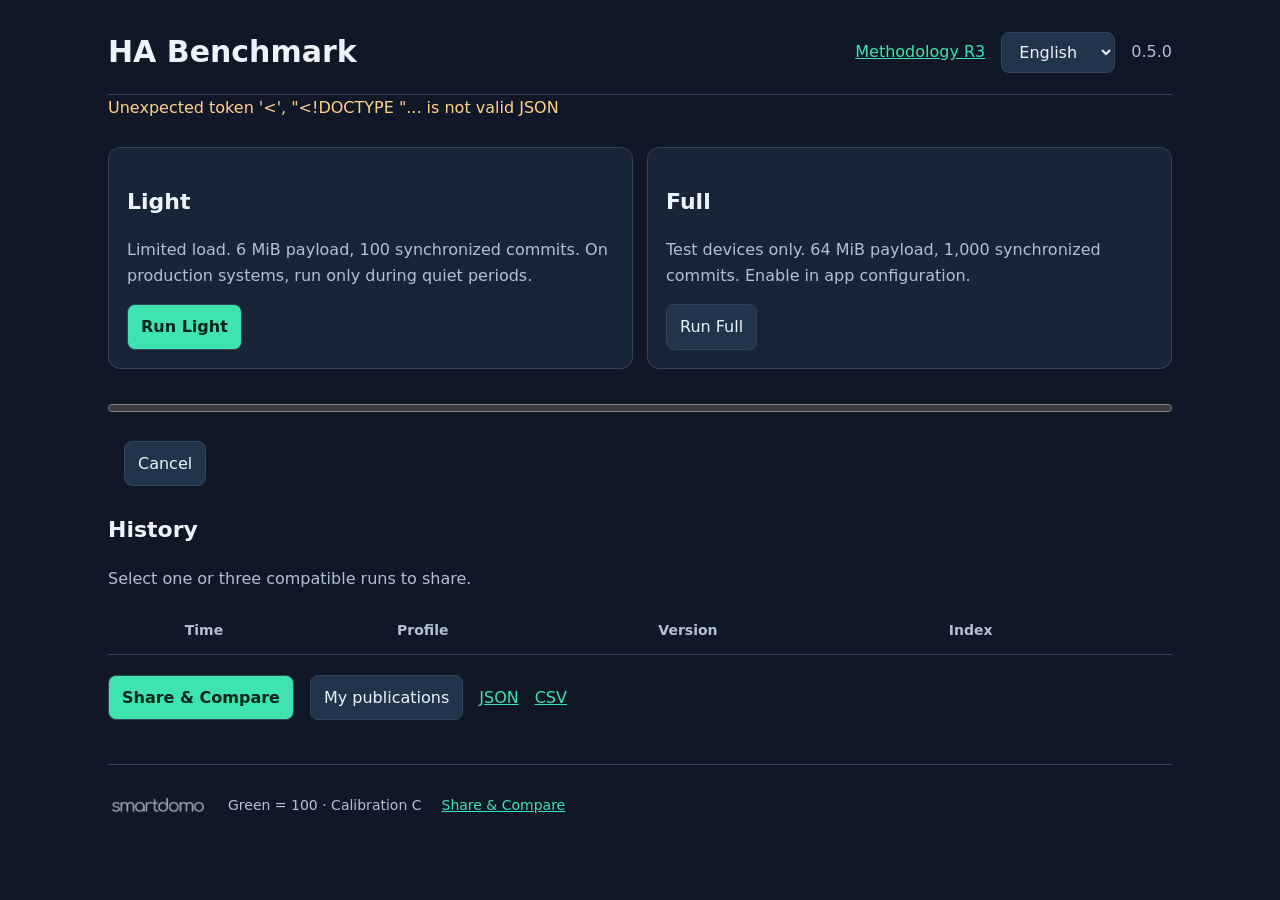
==== smartdomo_benchmark/app/index.html @ 20571215 "Initial release 0.5.0" ====
<!doctype html><html lang="de"><head><meta charset="utf-8"><meta name="viewport" content="width=device-width,initial-scale=1"><title>HA Benchmark</title><link rel="stylesheet" href="style.css"><script defer src="ui.js"></script></head><body data-mode="addon"><main>HA Benchmark</main></body></html>
---- smartdomo_benchmark/app/style.css ----
:root{color-scheme:dark;--bg:#101827;--panel:#182538;--line:#344359;--text:#edf3fa;--muted:#b1c0d3;--accent:#3ee3b0}*{box-sizing:border-box}body{margin:0;background:var(--bg);color:var(--text);font:16px/1.6 system-ui,sans-serif}main{max-width:1120px;margin:auto;padding:28px}header,nav,.toolbar{display:flex;align-items:center;gap:16px;flex-wrap:wrap}header{justify-content:space-between;border-bottom:1px solid var(--line);padding-bottom:18px}h1{font-size:30px;margin:0}h2{font-size:22px}h3{font-size:18px}p{color:var(--muted)}a{color:var(--accent)}button,select,input{font:inherit;border:1px solid var(--line);border-radius:8px;padding:9px 13px;background:#22344c;color:var(--text)}button{cursor:pointer}button.primary{background:var(--accent);color:#08251b;font-weight:700}button:disabled{opacity:.5;cursor:wait}button:hover,a:hover{filter:brightness(1.12)}:focus-visible{outline:3px solid #60b6ff;outline-offset:3px}label{display:block;margin:10px 0}input[type=checkbox]{width:20px;height:20px;vertical-align:middle}input:not([type=checkbox]){max-width:100%;width:360px}.grid{display:grid;grid-template-columns:repeat(auto-fit,minmax(230px,1fr));gap:14px}.panel,.metric{background:var(--panel);border:1px solid var(--line);border-radius:12px;padding:18px}.metric{text-align:left;min-height:140px}.metric b{display:block;font-size:30px;color:var(--accent)}.metric .weight{float:right;font-size:14px;color:var(--muted)}.metric small{display:block;color:var(--muted);font-size:14px}.score{font-size:48px;color:var(--accent);font-weight:750}.toolbar{margin:20px 0}section{margin:26px 0}.table-wrap{overflow-x:auto}table{width:100%;border-collapse:collapse}td,th{padding:12px 9px;text-align:left;border-bottom:1px solid var(--line);font-size:14px}th{color:var(--muted)}.badge{display:inline-block;border:1px solid var(--accent);border-radius:5px;padding:2px 6px;font-size:14px}progress{width:100%;accent-color:var(--accent)}#message{white-space:pre-wrap;color:#ffd28c}dialog{width:min(680px,94vw);max-height:90vh;overflow:auto;border:1px solid var(--line);border-radius:16px;background:var(--panel);color:var(--text);padding:25px}dialog::backdrop{background:#000b}pre{white-space:pre-wrap;overflow-wrap:anywhere;font:14px/1.5 monospace;background:#0d1724;padding:14px}footer{display:flex;gap:20px;align-items:center;flex-wrap:wrap;margin-top:44px;border-top:1px solid var(--line);padding-top:20px;color:var(--muted);font-size:14px}.brand{width:100px;height:auto;opacity:.6;filter:invert(1);mix-blend-mode:screen}.danger{color:#ffadad}.muted{color:var(--muted)}.hidden{display:none}#preview{max-height:270px;overflow:auto}.inline{display:inline-block;margin-right:16px}dl{display:grid;grid-template-columns:1fr 1fr;gap:8px}dt{color:var(--muted)}dd{margin:0;overflow-wrap:anywhere}@media(max-width:600px){main{padding:16px}.grid{grid-template-columns:1fr 1fr}.metric{padding:12px}.metric b{font-size:24px}nav{gap:10px}h1{font-size:25px}dl{grid-template-columns:1fr}dialog{padding:18px}}@media(max-width:400px){.grid{grid-template-columns:1fr}}
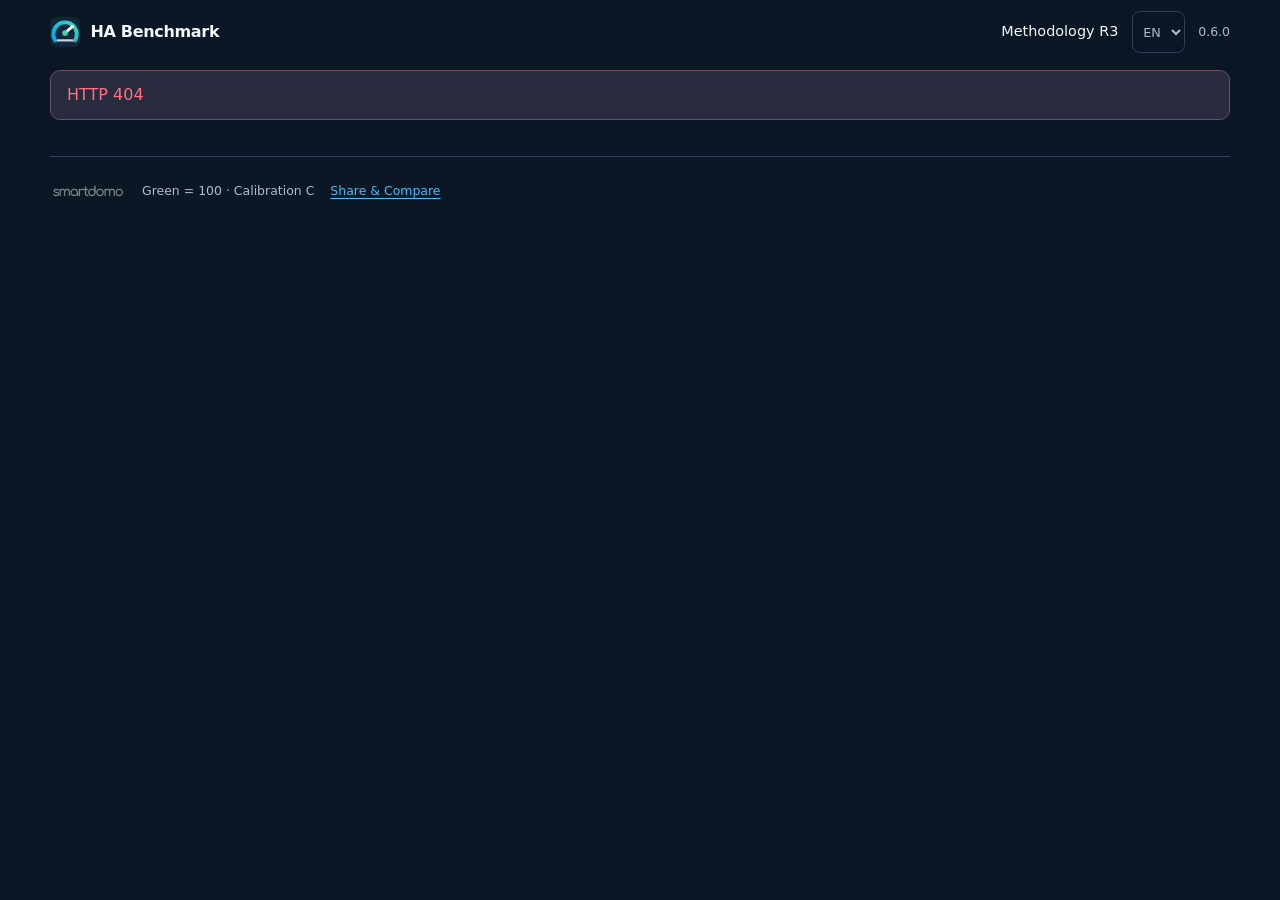
==== commit 750554fb: "Version 0.6.0" ====
--- a/smartdomo_benchmark/app/index.html
+++ b/smartdomo_benchmark/app/index.html
@@ -1 +1,13 @@
-<!doctype html><html lang="de"><head><meta charset="utf-8"><meta name="viewport" content="width=device-width,initial-scale=1"><title>HA Benchmark</title><link rel="stylesheet" href="style.css"><script defer src="ui.js"></script></head><body data-mode="addon"><main>HA Benchmark</main></body></html>
+<!doctype html>
+<html lang="en">
+<head>
+  <meta charset="utf-8">
+  <meta name="viewport" content="width=device-width,initial-scale=1">
+  <meta name="theme-color" content="#18a58b">
+  <title>HA Benchmark</title>
+  <link rel="icon" href="favicon.svg" type="image/svg+xml">
+  <link rel="stylesheet" href="style.css">
+  <script defer src="ui.js"></script>
+</head>
+<body data-mode="addon"><main><p>Loading HA Benchmark …</p></main></body>
+</html>
--- a/smartdomo_benchmark/app/style.css
+++ b/smartdomo_benchmark/app/style.css
@@ -1 +1,126 @@
-:root{color-scheme:dark;--bg:#101827;--panel:#182538;--line:#344359;--text:#edf3fa;--muted:#b1c0d3;--accent:#3ee3b0}*{box-sizing:border-box}body{margin:0;background:var(--bg);color:var(--text);font:16px/1.6 system-ui,sans-serif}main{max-width:1120px;margin:auto;padding:28px}header,nav,.toolbar{display:flex;align-items:center;gap:16px;flex-wrap:wrap}header{justify-content:space-between;border-bottom:1px solid var(--line);padding-bottom:18px}h1{font-size:30px;margin:0}h2{font-size:22px}h3{font-size:18px}p{color:var(--muted)}a{color:var(--accent)}button,select,input{font:inherit;border:1px solid var(--line);border-radius:8px;padding:9px 13px;background:#22344c;color:var(--text)}button{cursor:pointer}button.primary{background:var(--accent);color:#08251b;font-weight:700}button:disabled{opacity:.5;cursor:wait}button:hover,a:hover{filter:brightness(1.12)}:focus-visible{outline:3px solid #60b6ff;outline-offset:3px}label{display:block;margin:10px 0}input[type=checkbox]{width:20px;height:20px;vertical-align:middle}input:not([type=checkbox]){max-width:100%;width:360px}.grid{display:grid;grid-template-columns:repeat(auto-fit,minmax(230px,1fr));gap:14px}.panel,.metric{background:var(--panel);border:1px solid var(--line);border-radius:12px;padding:18px}.metric{text-align:left;min-height:140px}.metric b{display:block;font-size:30px;color:var(--accent)}.metric .weight{float:right;font-size:14px;color:var(--muted)}.metric small{display:block;color:var(--muted);font-size:14px}.score{font-size:48px;color:var(--accent);font-weight:750}.toolbar{margin:20px 0}section{margin:26px 0}.table-wrap{overflow-x:auto}table{width:100%;border-collapse:collapse}td,th{padding:12px 9px;text-align:left;border-bottom:1px solid var(--line);font-size:14px}th{color:var(--muted)}.badge{display:inline-block;border:1px solid var(--accent);border-radius:5px;padding:2px 6px;font-size:14px}progress{width:100%;accent-color:var(--accent)}#message{white-space:pre-wrap;color:#ffd28c}dialog{width:min(680px,94vw);max-height:90vh;overflow:auto;border:1px solid var(--line);border-radius:16px;background:var(--panel);color:var(--text);padding:25px}dialog::backdrop{background:#000b}pre{white-space:pre-wrap;overflow-wrap:anywhere;font:14px/1.5 monospace;background:#0d1724;padding:14px}footer{display:flex;gap:20px;align-items:center;flex-wrap:wrap;margin-top:44px;border-top:1px solid var(--line);padding-top:20px;color:var(--muted);font-size:14px}.brand{width:100px;height:auto;opacity:.6;filter:invert(1);mix-blend-mode:screen}.danger{color:#ffadad}.muted{color:var(--muted)}.hidden{display:none}#preview{max-height:270px;overflow:auto}.inline{display:inline-block;margin-right:16px}dl{display:grid;grid-template-columns:1fr 1fr;gap:8px}dt{color:var(--muted)}dd{margin:0;overflow-wrap:anywhere}@media(max-width:600px){main{padding:16px}.grid{grid-template-columns:1fr 1fr}.metric{padding:12px}.metric b{font-size:24px}nav{gap:10px}h1{font-size:25px}dl{grid-template-columns:1fr}dialog{padding:18px}}@media(max-width:400px){.grid{grid-template-columns:1fr}}
+:root {
+  color-scheme: light dark;
+  --bg: #f4f7fa;
+  --surface: #fff;
+  --surface-2: #edf3f7;
+  --text: #17252f;
+  --muted: #607382;
+  --line: #d5e0e7;
+  --accent: #18a58b;
+  --accent-strong: #087d6a;
+  --accent-soft: #dff7f1;
+  --blue: #03a9f4;
+  --danger: #c23a4b;
+  --warning: #986800;
+  --shadow: 0 12px 34px rgb(20 45 58 / 8%);
+  font: 16px/1.5 Inter, ui-sans-serif, system-ui, -apple-system, BlinkMacSystemFont, "Segoe UI", sans-serif;
+}
+@media (prefers-color-scheme: dark) {
+  :root {
+    --bg: #0b1724; --surface: #132337; --surface-2: #192d43; --text: #f2f7fa;
+    --muted: #a9bcc8; --line: #2d4358; --accent: #39d7b4; --accent-strong: #5ee5c6;
+    --accent-soft: #123f3b; --blue: #45bdf5; --danger: #ff7180; --warning: #ffd166;
+    --shadow: 0 16px 38px rgb(0 0 0 / 22%);
+  }
+}
+:root[data-theme="light"] { color-scheme: light; --bg:#f4f7fa; --surface:#fff; --surface-2:#edf3f7; --text:#17252f; --muted:#607382; --line:#d5e0e7; --accent:#18a58b; --accent-strong:#087d6a; --accent-soft:#dff7f1; --blue:#038bc9; --danger:#c23a4b; --warning:#986800; --shadow:0 12px 34px rgb(20 45 58 / 8%); }
+:root[data-theme="dark"] { color-scheme: dark; --bg:#0b1724; --surface:#132337; --surface-2:#192d43; --text:#f2f7fa; --muted:#a9bcc8; --line:#2d4358; --accent:#39d7b4; --accent-strong:#5ee5c6; --accent-soft:#123f3b; --blue:#45bdf5; --danger:#ff7180; --warning:#ffd166; --shadow:0 16px 38px rgb(0 0 0 / 22%); }
+* { box-sizing: border-box; }
+html { background: var(--bg); }
+body { margin: 0; background: var(--bg); color: var(--text); min-height: 100vh; }
+button, input, select { font: inherit; }
+a { color: var(--blue); text-underline-offset: 3px; }
+button, .button { border: 1px solid var(--line); border-radius: 10px; background: var(--surface-2); color: var(--text); padding: .66rem .9rem; cursor: pointer; font-weight: 650; }
+button:hover, .button:hover { border-color: var(--accent); }
+button:focus-visible, a:focus-visible, input:focus-visible, select:focus-visible { outline: 3px solid color-mix(in srgb, var(--blue) 45%, transparent); outline-offset: 2px; }
+button:disabled { cursor: not-allowed; opacity: .5; }
+button.primary { border-color: var(--accent); background: var(--accent); color: #05241f; }
+button.danger { border-color: var(--danger); color: var(--danger); }
+main { width: min(1180px, calc(100% - 32px)); margin: 0 auto; padding-bottom: 2rem; }
+.topbar { min-height: 64px; display: flex; align-items: center; justify-content: space-between; gap: 1rem; }
+.product { display:flex; align-items:center; gap:.65rem; color:var(--text); text-decoration:none; font-weight:780; letter-spacing:-.02em; }
+.product img { width: 30px; height: 30px; }
+.topnav { display:flex; align-items:center; gap:.85rem; font-size:.9rem; }
+.topnav a { color: var(--text); text-decoration: none; }
+.language { width:auto; padding:.28rem .4rem; border:1px solid var(--line); border-radius:8px; color:var(--muted); background:transparent; font-size:.8rem; }
+.version { color:var(--muted); font-size:.78rem; }
+#message:not(:empty) { margin:.4rem 0 1rem; padding:.75rem 1rem; color:var(--danger); background:color-mix(in srgb, var(--danger) 9%, var(--surface)); border:1px solid color-mix(in srgb, var(--danger) 30%, var(--line)); border-radius:10px; }
+.hero { position:relative; overflow:hidden; display:grid; grid-template-columns:minmax(0,1fr) minmax(230px,320px); gap:2rem; align-items:center; padding:clamp(1.5rem,4vw,3.25rem); margin:0 0 1.4rem; border-radius:22px; color:#fff; background:linear-gradient(125deg,#0b1b2d 0%,#123651 70%,#125a66 130%); box-shadow:var(--shadow); }
+.hero::after { content:""; position:absolute; width:280px; height:280px; right:-120px; top:-170px; border-radius:50%; background:rgb(57 215 180 / 12%); }
+.hero h1 { max-width:720px; margin:0 0 .7rem; font-size:clamp(2rem,5vw,3.4rem); line-height:1.04; letter-spacing:-.045em; }
+.hero p { margin:0; color:#c8deec; font-size:clamp(.95rem,2vw,1.08rem); }
+.index-card { position:relative; z-index:1; display:grid; place-items:center; min-height:172px; padding:1.2rem; border:1px solid rgb(255 255 255 / 14%); border-radius:19px; color:#dcebf3; background:rgb(9 24 43 / 55%); text-align:center; }
+button.index-card { width:100%; }
+.index-card strong { display:block; color:#39e3ba; font-size:clamp(2.8rem,7vw,4.4rem); line-height:1; margin:.35rem 0; }
+.index-card small { color:#bdd3e1; }
+h2 { margin:1.8rem 0 .7rem; font-size:1.3rem; letter-spacing:-.02em; }
+h3 { margin:.2rem 0 .4rem; }
+.section-heading { display:flex; align-items:baseline; flex-wrap:wrap; gap:.5rem 1rem; }
+.section-heading h2 { margin-bottom:0; }
+.note { color:var(--muted); font-size:.88rem; }
+.run-grid, .metric-grid { display:grid; grid-template-columns:repeat(2,minmax(0,1fr)); gap:1rem; }
+.metric-grid { grid-template-columns:repeat(auto-fit,minmax(190px,1fr)); }
+.panel { padding:1.15rem; border:1px solid var(--line); border-radius:16px; background:var(--surface); box-shadow:var(--shadow); }
+.panel p:first-child, .panel h2:first-child { margin-top:0; }
+.metric { position:relative; min-height:148px; display:flex; flex-direction:column; align-items:flex-start; gap:.15rem; padding:1rem; text-align:left; border-radius:15px; background:var(--surface); box-shadow:var(--shadow); }
+.metric .weight { position:absolute; top:.75rem; right:.8rem; color:var(--muted); font-size:.76rem; font-weight:600; }
+.metric .name { padding-right:2.7rem; color:var(--muted); font-size:.85rem; }
+.metric .metric-index { margin-top:auto; font-size:2rem; line-height:1.1; letter-spacing:-.04em; }
+.metric .raw { color:var(--text); font-size:.85rem; font-variant-numeric:tabular-nums; }
+.metric .action { margin-top:.25rem; color:var(--blue); font-size:.76rem; }
+.diagnostic-grid { display:grid; grid-template-columns:repeat(auto-fit,minmax(165px,1fr)); gap:.7rem; }
+.diagnostic { min-height:104px; box-shadow:none; background:var(--surface-2); padding:.8rem; }
+.diagnostic .metric-index { font-size:1.35rem; }
+.diagnostic .name { font-size:.79rem; }
+.toolbar, .filters { display:flex; align-items:end; flex-wrap:wrap; gap:.65rem; margin:.9rem 0; }
+.toolbar .spacer { flex:1; }
+label { display:grid; gap:.25rem; color:var(--muted); font-size:.82rem; }
+input, select { width:100%; min-height:42px; padding:.55rem .65rem; border:1px solid var(--line); border-radius:9px; color:var(--text); background:var(--surface); }
+label.inline { display:flex; align-items:center; gap:.5rem; }
+label.inline input { width:auto; min-height:auto; }
+progress { width:100%; height:8px; margin-top:1rem; border:0; border-radius:10px; overflow:hidden; }
+progress::-webkit-progress-bar { background:var(--surface-2); }
+progress::-webkit-progress-value { background:linear-gradient(90deg,var(--blue),var(--accent)); }
+.table-wrap { overflow:auto; border:1px solid var(--line); border-radius:14px; background:var(--surface); }
+table { width:100%; border-collapse:collapse; min-width:760px; }
+th, td { padding:.72rem .8rem; border-bottom:1px solid var(--line); text-align:left; vertical-align:middle; font-size:.88rem; }
+th { color:var(--muted); font-size:.76rem; letter-spacing:.02em; }
+tbody tr:last-child td { border-bottom:0; }
+td strong { font-size:1.05rem; }
+.badge { display:inline-flex; gap:.3rem; align-items:center; padding:.2rem .5rem; border-radius:999px; color:var(--accent-strong); background:var(--accent-soft); font-size:.75rem; font-weight:700; white-space:nowrap; }
+.badge.variable { color:var(--warning); background:color-mix(in srgb,var(--warning) 12%,var(--surface)); }
+dl { display:grid; grid-template-columns:minmax(130px,1fr) minmax(180px,2fr); gap:.45rem 1rem; margin:0; }
+dt { color:var(--muted); } dd { margin:0; overflow-wrap:anywhere; }
+dialog { width:min(720px,calc(100% - 28px)); max-height:88vh; overflow:auto; padding:1.4rem; border:1px solid var(--line); border-radius:17px; color:var(--text); background:var(--surface); box-shadow:0 24px 80px rgb(0 0 0 / 35%); }
+dialog::backdrop { background:rgb(4 14 24 / 62%); backdrop-filter:blur(3px); }
+dialog h2 { margin-top:0; }
+dialog pre { max-height:300px; overflow:auto; padding:.8rem; background:var(--surface-2); border-radius:10px; white-space:pre-wrap; overflow-wrap:anywhere; font-size:.75rem; }
+.modal-actions { display:flex; justify-content:flex-end; gap:.6rem; margin-top:1rem; }
+.compare-index { display:block; font-size:1.2rem; }
+.compare-raw { display:block; color:var(--muted); font-size:.75rem; white-space:nowrap; }
+.hidden { display:none !important; }
+footer { display:flex; align-items:center; flex-wrap:wrap; gap:.7rem 1rem; margin-top:2.2rem; padding:1.2rem 0; border-top:1px solid var(--line); color:var(--muted); font-size:.78rem; }
+footer .brand { width:76px; height:auto; opacity:.48; filter:var(--brand-filter,none); }
+@media (prefers-color-scheme:dark) { footer .brand { filter:invert(1); } }
+:root[data-theme="dark"] footer .brand { filter:invert(1); }
+:root[data-theme="light"] footer .brand { filter:none; }
+@media (max-width:720px) {
+  main { width:min(100% - 20px,1180px); }
+  .topbar { min-height:56px; }
+  .topnav a { display:none; }
+  .version { display:none; }
+  .hero { grid-template-columns:1fr; padding:1.35rem; gap:1rem; border-radius:17px; }
+  .hero h1 { font-size:2.2rem; }
+  .index-card { min-height:125px; }
+  .run-grid { grid-template-columns:1fr; }
+  .metric-grid { grid-template-columns:repeat(2,minmax(0,1fr)); gap:.65rem; }
+  .metric { min-height:132px; padding:.8rem; }
+  .diagnostic-grid { grid-template-columns:repeat(2,minmax(0,1fr)); }
+  dl { grid-template-columns:1fr; gap:.1rem; }
+  dd { margin-bottom:.55rem; }
+}
+@media (max-width:420px) {
+  .metric-grid, .diagnostic-grid { grid-template-columns:1fr; }
+  .toolbar > button, .toolbar > .button { flex:1; }
+}
+@media (prefers-reduced-motion:reduce) { *,*::before,*::after { scroll-behavior:auto !important; transition:none !important; } }
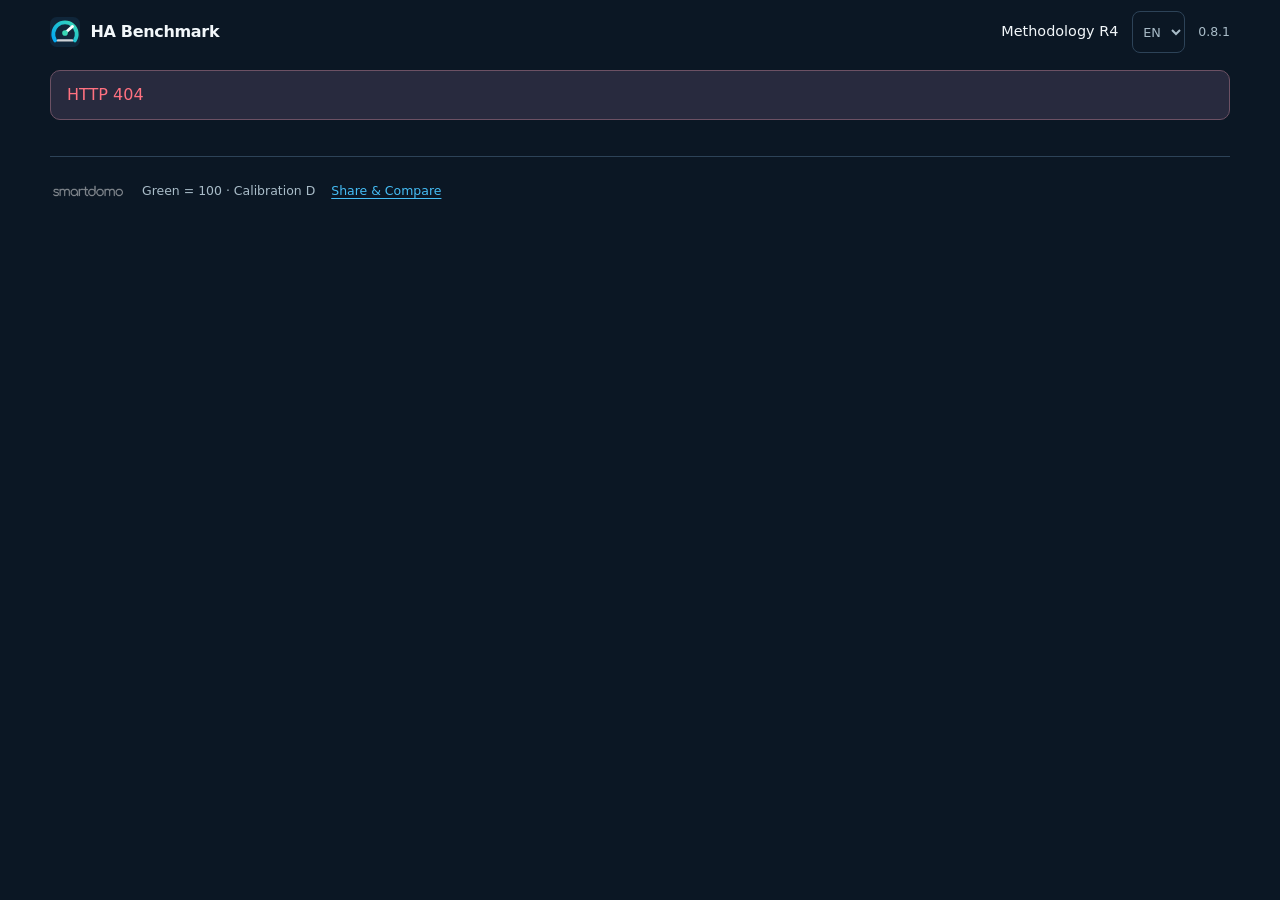
==== commit abe92927: "Version 0.8.1" ====
--- a/smartdomo_benchmark/app/index.html
+++ b/smartdomo_benchmark/app/index.html
@@ -6,8 +6,8 @@
   <meta name="theme-color" content="#18a58b">
   <title>HA Benchmark</title>
   <link rel="icon" href="favicon.svg" type="image/svg+xml">
-  <link rel="stylesheet" href="style.css">
-  <script defer src="ui.js"></script>
+  <link rel="stylesheet" href="style.css?v=0.8.1">
+  <script defer src="ui.js?v=0.8.1"></script>
 </head>
 <body data-mode="addon"><main><p>Loading HA Benchmark …</p></main></body>
 </html>
--- a/smartdomo_benchmark/app/style.css
+++ b/smartdomo_benchmark/app/style.css
@@ -35,6 +35,7 @@
 button:focus-visible, a:focus-visible, input:focus-visible, select:focus-visible { outline: 3px solid color-mix(in srgb, var(--blue) 45%, transparent); outline-offset: 2px; }
 button:disabled { cursor: not-allowed; opacity: .5; }
 button.primary { border-color: var(--accent); background: var(--accent); color: #05241f; }
+button.filter-pending { border-color:var(--blue); background:var(--blue); color:#062335; box-shadow:0 0 0 3px color-mix(in srgb,var(--blue) 22%,transparent); }
 button.danger { border-color: var(--danger); color: var(--danger); }
 main { width: min(1180px, calc(100% - 32px)); margin: 0 auto; padding-bottom: 2rem; }
 .topbar { min-height: 64px; display: flex; align-items: center; justify-content: space-between; gap: 1rem; }
@@ -73,6 +74,8 @@
 .diagnostic .metric-index { font-size:1.35rem; }
 .diagnostic .name { font-size:.79rem; }
 .toolbar, .filters { display:flex; align-items:end; flex-wrap:wrap; gap:.65rem; margin:.9rem 0; }
+.filters { padding:1rem; border:1px solid var(--line); border-radius:14px; background:var(--surface); }
+.filters label { min-width:130px; flex:1 1 145px; }
 .toolbar .spacer { flex:1; }
 label { display:grid; gap:.25rem; color:var(--muted); font-size:.82rem; }
 input, select { width:100%; min-height:42px; padding:.55rem .65rem; border:1px solid var(--line); border-radius:9px; color:var(--text); background:var(--surface); }
@@ -85,6 +88,8 @@
 table { width:100%; border-collapse:collapse; min-width:760px; }
 th, td { padding:.72rem .8rem; border-bottom:1px solid var(--line); text-align:left; vertical-align:middle; font-size:.88rem; }
 th { color:var(--muted); font-size:.76rem; letter-spacing:.02em; }
+.select-column { width:84px; text-align:center; }
+.select-column input { width:18px; min-height:18px; vertical-align:middle; }
 tbody tr:last-child td { border-bottom:0; }
 td strong { font-size:1.05rem; }
 .badge { display:inline-flex; gap:.3rem; align-items:center; padding:.2rem .5rem; border-radius:999px; color:var(--accent-strong); background:var(--accent-soft); font-size:.75rem; font-weight:700; white-space:nowrap; }
@@ -96,6 +101,16 @@
 dialog h2 { margin-top:0; }
 dialog pre { max-height:300px; overflow:auto; padding:.8rem; background:var(--surface-2); border-radius:10px; white-space:pre-wrap; overflow-wrap:anywhere; font-size:.75rem; }
 .modal-actions { display:flex; justify-content:flex-end; gap:.6rem; margin-top:1rem; }
+.dialog-stack { display:grid; gap:1rem; }
+.dialog-stack > p { margin:0; }
+.field-stack { display:grid; gap:.75rem; }
+.consent-line { min-height:28px; }
+.consent-line input { flex:0 0 auto; width:18px; height:18px; min-height:18px; margin:0; }
+.consent-line span { line-height:1.35; }
+.dialog-action-row { display:flex; align-items:center; gap:.65rem; }
+.consent-box { display:grid; gap:.9rem; padding-top:1rem; border-top:1px solid var(--line); }
+.dialog-close { padding-top:1rem; border-top:1px solid var(--line); }
+.ranking-toolbar { margin-bottom:.55rem; }
 .compare-index { display:block; font-size:1.2rem; }
 .compare-raw { display:block; color:var(--muted); font-size:.75rem; white-space:nowrap; }
 .hidden { display:none !important; }
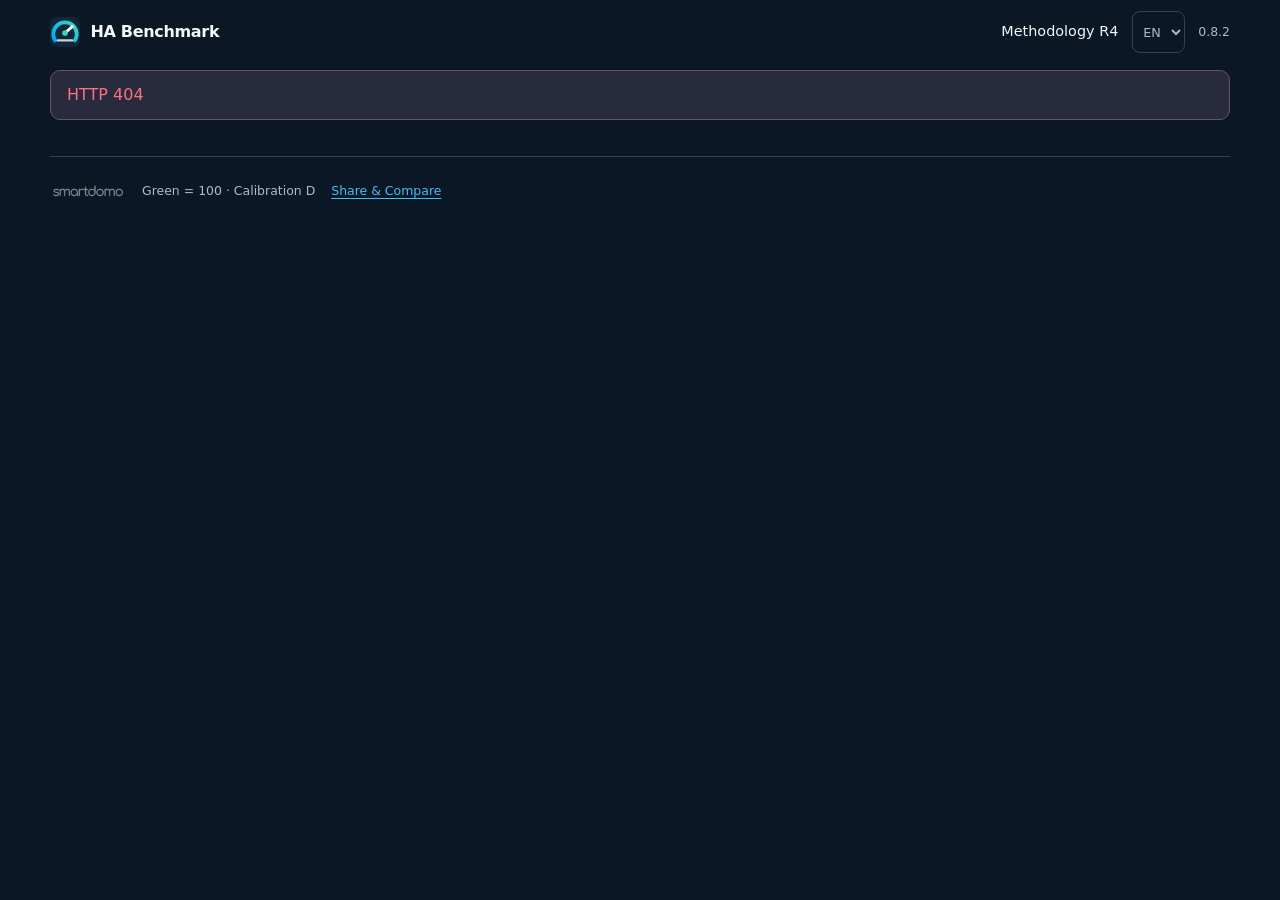
==== commit 56ead026: "Version 0.8.2" ====
--- a/smartdomo_benchmark/app/index.html
+++ b/smartdomo_benchmark/app/index.html
@@ -6,8 +6,8 @@
   <meta name="theme-color" content="#18a58b">
   <title>HA Benchmark</title>
   <link rel="icon" href="favicon.svg" type="image/svg+xml">
-  <link rel="stylesheet" href="style.css?v=0.8.1">
-  <script defer src="ui.js?v=0.8.1"></script>
+  <link rel="stylesheet" href="style.css?v=0.8.2">
+  <script defer src="ui.js?v=0.8.2"></script>
 </head>
 <body data-mode="addon"><main><p>Loading HA Benchmark …</p></main></body>
 </html>
